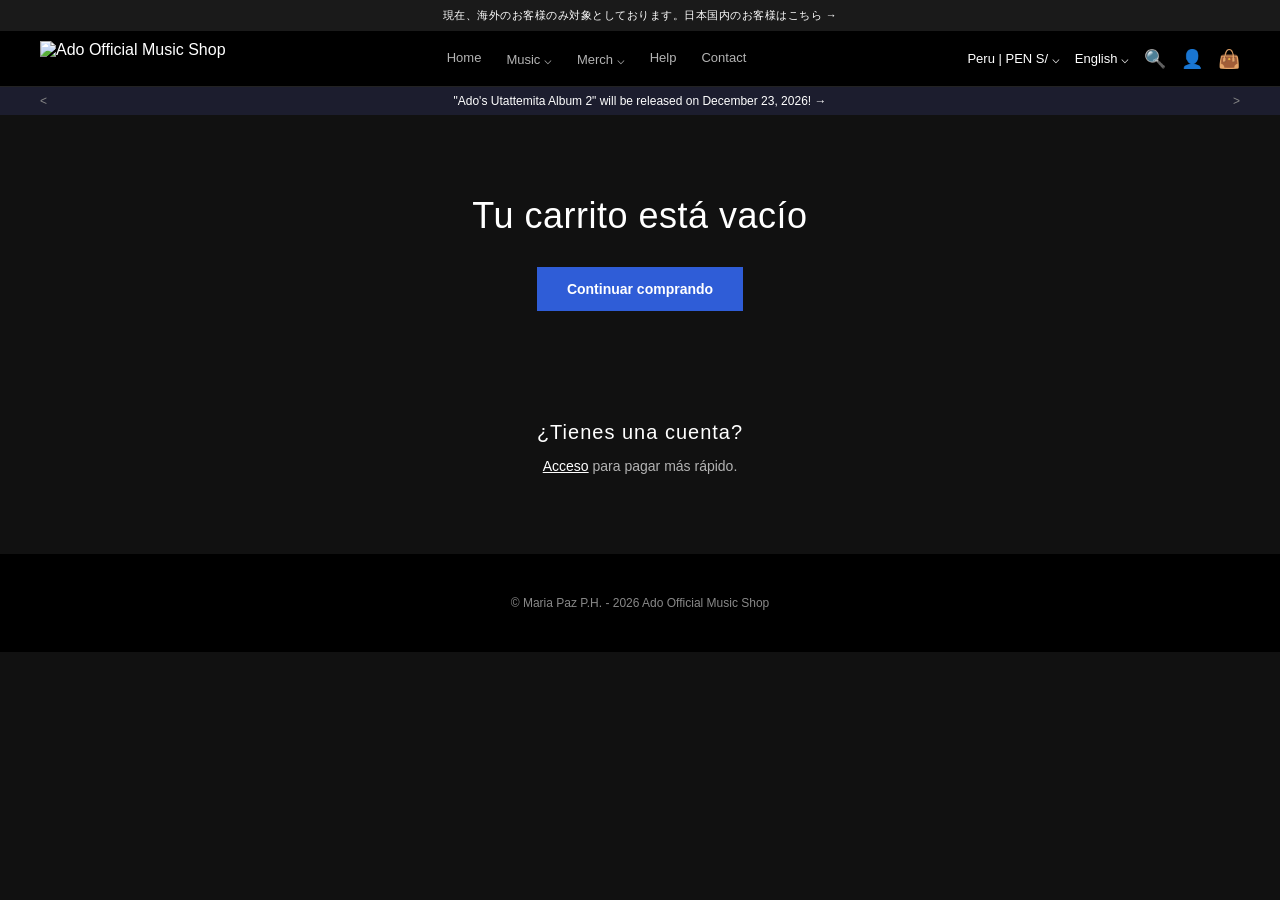
==== carrito.html @ 88e860b4 "Add files via upload" ====
<!DOCTYPE html>
<html lang="es">
<head>
    <meta charset="UTF-8">
    <meta name="viewport" content="width=device-width, initial-scale=1.0">
    <title>Your Shopping Cart - Ado Official Music Shop</title>
    <!-- Jala la cabecera idéntica que ya perfeccionamos -->
    <link rel="stylesheet" href="paginaweb.css">
    <!-- Enlazamos su propio archivo de estilos exclusivo para el carrito -->
    <link rel="stylesheet" href="carrito.css">
</head>
<body>

    <!-- 1. Barra de aviso superior japonesa -->
    <div class="aviso-top">
        現在、海外のお客様のみ対象としております。日本国内のお客様はこちら →
    </div>

    <!-- 2. Cabecera principal (Mantiene el mismo menú pegajoso) -->
    <header class="cabecera">
        <button class="menu-hamburguesa" id="boton-menu">☰</button>

        <div class="logo">
            <img src="logo_ado.png" alt="Ado Official Music Shop">
        </div>

        <nav class="menu" id="menu-navegacion">
            <a href="paginaweb.html">Home</a>
            
            <div class="dropdown">
                <a href="#" class="dropdown-toggle" id="toggle-music">Music <span class="arrow">⌵</span><span class="mobile-arrow">→</span></a>
                <div class="dropdown-content" id="submenu-music">
                    <a href="#" class="mobile-back" id="back-music">← Music</a>
                    <a href="#">ALL MUSIC</a>
                    <a href="utattemita-limited.html">Ado's Utattemita Album 2</a>
                    <a href="utattemita-standard.html">Yodaka</a>
                    <a href="#">Vivarium</a>
                    <a href="#">Phantom Siita - 1st JAPAN TOUR 2025 "Flame Medusa"</a>
                    <a href="#">Hibana</a>
                    <a href="#">Profile of Mona Lisa</a>
                    <a href="#">Ado's Best Adobum</a>
                    <a href="#">Shinzou</a>
                    <a href="#">Sakura Biyori and Time Machine (with Hatsune Miku) / Shoka</a>
                    <a href="#">Zanmu (Album)</a>
                    <a href="#">Phantom Siita</a>
                </div>
            </div>

            <div class="dropdown">
                <a href="#" class="dropdown-toggle" id="toggle-merch">Merch <span class="arrow">⌵</span><span class="mobile-arrow">→</span></a>
                <div class="dropdown-content" id="submenu-merch">
                    <a href="#" class="mobile-back" id="back-merch">← Merch</a>
                    <a href="#">ALL MERCH</a>
                    <a href="#">Crunchyroll x Ado</a>
                    <a href="#">Ado Official Calendar 2025</a>
                    <a href="#">Phantom Siita</a>
                </div>
            </div>

            <a href="#">Help</a>
            <a href="Contactanos.html">Contact</a>
        </nav>

        <div class="cabecera-derecha">
            <span class="currency-text">Peru | PEN S/ <span class="arrow">⌵</span></span>
            <span class="language-text">English <span class="arrow">⌵</span></span>
            <span class="icon-placeholder">🔍</span>
            <span class="icon-placeholder">👤</span>
            <!-- La bolsita ahora tiene un enlace directo a esta página -->
            <a href="carrito.html" style="text-decoration: none; color: inherit;"><span class="icon-placeholder" id="contenedor-bolsa">👜</span></a>
        </div>
    </header>

    <!-- 3. Barra azul de anuncios -->
    <div class="barra-anuncio">
        <span>&lt;</span>
        <p>"Ado's Utattemita Album 2" will be released on December 23, 2026! →</p>
        <span>&gt;</span>
    </div>

    <!-- 4. Contenido Central del Carrito Vacío -->
    <main class="contenedor-carrito-vacio">
        <h1>Tu carrito está vacío</h1>
        
        <!-- Botón azul oficial para regresar a la tienda -->
        <a href="paginaweb.html" class="boton-continuar-compra">Continuar comprando</a>

        <div class="seccion-cuenta-carrito">
            <h2>¿Tienes una cuenta?</h2>
            <p><a href="#">Acceso</a> para pagar más rápido.</p>
        </div>
    </main>

    <!-- 5. Pie de página -->
    <footer>
        <p>&copy; Maria Paz P.H. - 2026 Ado Official Music Shop</p>
    </footer>

    <!-- 6. JavaScript Móvil coordinado -->
    <script>
        var boton = document.getElementById("boton-menu");
        var menu = document.getElementById("menu-navegacion");
        
        var toggleMusic = document.getElementById("toggle-music");
        var submenuMusic = document.getElementById("submenu-music");
        var backMusic = document.getElementById("back-music");

        var toggleMerch = document.getElementById("toggle-merch");
        var submenuMerch = document.getElementById("submenu-merch");
        var backMerch = document.getElementById("back-merch");

        boton.onclick = function() {
            if (menu.style.display === "none" || menu.style.display === "") {
                menu.style.display = "flex";       
                boton.innerHTML = "✖";       
            } else {
                menu.style.display = "none";       
                boton.innerHTML = "☰";
                submenuMusic.classList.remove("active-submenu");
                submenuMerch.classList.remove("active-submenu");
            }
        };

        toggleMusic.onclick = function(e) {
            if (window.innerWidth <= 768) {
                e.preventDefault();
                submenuMusic.classList.add("active-submenu");
            }
        };

        toggleMerch.onclick = function(e) {
            if (window.innerWidth <= 768) {
                e.preventDefault();
                submenuMerch.classList.add("active-submenu");
            }
        };

        backMusic.onclick = function(e) {
            e.preventDefault();
            e.stopPropagation();
            submenuMusic.classList.remove("active-submenu");
        };

        backMerch.onclick = function(e) {
            e.preventDefault();
            e.stopPropagation();
            submenuMerch.classList.remove("active-submenu");
        };
    </script>

</body>
</html>
---- paginaweb.css ----
/* ==========================================
   1. ESTILOS GENERALES Y BASE
   ========================================== */
body {
    background-color: #111111; 
    color: #ffffff; 
    font-family: sans-serif; /* Tipografía limpia idéntica a la tienda oficial */
    margin: 0;
    padding: 0;
}

img {
    max-width: 100%;
    height: auto;
    display: block; /* Evita espacios vacíos extraños debajo de las imágenes */
}

/* ==========================================
   2. BARRAS DE ANUNCIOS Y CABECERA
   ========================================== */
/* Barra gris superior japonesa */
.aviso-top {
    background-color: #1a1a1a;
    color: #ffffff;
    font-size: 11px;
    text-align: center;
    padding: 8px 0;
    letter-spacing: 0.5px;
}

/* Contenedor principal de la cabecera */
.cabecera {
    display: flex;
    justify-content: space-between;
    align-items: center;
    padding: 10px 40px;
    background-color: #000000;
    border-bottom: 1px solid #222222;
    position: relative;
    position: sticky;   /* Hace que se quede pegado al hacer scroll */
    top: 0;             /* Lo clava exactamente en el techo de la pantalla */
    z-index: 1000;
}

/* Botón de tres líneas (Oculto en computadoras) */
.menu-hamburguesa {
    display: none; 
    background: none;
    border: none;
    color: white;
    font-size: 24px;
    cursor: pointer;
    z-index: 10; /* Se asegura de quedar por encima al presionar */
}

/* Control del tamaño del logo de Ado */
.logo img {
    height: 35px;
    width: auto;
    display: block;
}

/* Enlaces del menú central */
.menu {
    display: flex;
    gap: 25px;
}

.menu a {
    color: #b3b3b3; /* Tono grisáceo elegante original */
    text-decoration: none;
    font-size: 13px;
    font-weight: normal;
    transition: color 0.2s;
}

.menu a:hover, .menu a.active {
    color: #ffffff; /* Brilla en blanco en Hover */
    text-decoration: underline; /* Subrayado simple original */
}

/* Bloque derecho (Moneda e iconos) */
.cabecera-derecha {
    color: #ffffff;
    font-size: 13px;
    display: flex;
    align-items: center;
    gap: 15px;
}

.icon-placeholder {
    font-size: 18px;
    cursor: pointer;
}

/* Barra morada/azul inferior (Anuncio del álbum) */
.barra-anuncio {
    background-color: #1c1d2e; 
    display: flex;
    justify-content: space-between;
    align-items: center;
    padding: 2px 40px;
    font-size: 12px;
}

.barra-anuncio p {
    margin: 5px 0;
}

.barra-anuncio span {
    cursor: pointer;
    color: #888888;
}

/* ==========================================
   3. BANNER PRINCIPAL Y SECCIONES
   ========================================== */
.banner img {
    width: 100%;
    display: block;
}

h2 {
    text-align: center;
    margin-top: 50px;
    margin-bottom: 30px;
    font-size: 24px;
    letter-spacing: 1px;
}

/* ==========================================
   4. GRILLA DE PRODUCTOS INTERACTIVA
   ========================================== */
.productos {
    display: flex;
    flex-wrap: wrap;
    justify-content: center;
    gap: 30px;
    padding: 0 20px;
    margin-bottom: 50px;
}

/* Tarjeta individual de producto */
.productos article {
    width: 250px; 
    flex-shrink: 0; 
    text-align: center; /* Todo el texto va centrado */
    cursor: pointer;
}

/* Forzar que las imágenes mantengan su encuadre al crecer */
.productos article img {
    width: 100%;
    height: auto;
    transition: transform 0.3s ease-in-out; /* Animación fluida para el acercamiento */
}

.productos article h3 {
    font-size: 14px;
    font-weight: normal;
    margin: 15px 0 8px 0;
    line-height: 1.4;
    position: relative;
    display: inline-block;
}

/* Línea blanca animada debajo del texto en las tarjetas */
.productos article h3::after {
    content: '';
    position: absolute;
    width: 100%;
    transform: scaleX(0);
    height: 1px;
    bottom: -4px;
    left: 0;
    background-color: #ffffff;
    transition: transform 0.25s ease-out;
}

.productos article p {
    font-size: 14px;
    color: #cccccc;
    margin: 8px 0 0 0;
}

/* --- EFECTO HOVER EN PRODUCTOS --- */
/* Cuando el puntero toca la mercancía, la imagen se acerca y sale la línea */
.productos article:hover img {
    transform: scale(1.04); 
}

.productos article:hover h3::after {
    transform: scaleX(1);
}

/* ==========================================
   5. PIE DE PÁGINA (FOOTER)
   ========================================== */
footer {
    text-align: center;
    padding: 30px 20px;
    background-color: #000000;
    font-size: 12px;
    color: #888888;
    margin-top: 60px;
}

/* --- NUEVOS ESTILOS PARA LOS MENÚS DESPLEGABLES (DROPDOWN) --- */
.dropdown {
    position: relative;
    display: inline-block;
}

/* Caja contenedora de la lista (Oculta por defecto) */
.dropdown-content {
    display: none;
    position: absolute;
    background-color: #1a1a1a; /* Fondo gris oscuro idéntico al de tu foto */
    min-width: 280px;
    box-shadow: 0px 8px 16px rgba(0,0,0,0.5);
    z-index: 2000; /* Se asegura de quedar por encima de los banners */
    top: 100%;
    left: 0;
    padding: 10px 0;
}

/* Enlaces individuales dentro del submenú */
.dropdown-content a {
    color: #cccccc !important;
    padding: 10px 20px;
    text-decoration: none !important;
    display: block;
    font-size: 13px;
    text-align: left;
    transition: background-color 0.2s, color 0.2s;
}

/* Efecto hover para las opciones de la lista */
.dropdown-content a:hover {
    background-color: #2a2a2a;
    color: #ffffff !important;
}


/* ==========================================
   6. DISEÑO RESPONSIVO (PANTALLA A LA MITAD / MÓVIL)
   ========================================== */
@media (max-width: 768px) {
    .cabecera {
        padding: 20px;
        display: flex;
        justify-content: space-between;
        align-items: center;
        background-color: #000000;
        border-bottom: 1px solid #1a1a1a; 
    }

    /* Muestra las 3 líneas del menú hamburguesa */
    .menu-hamburguesa {
        display: block; 
        font-size: 28px;
    }

    /* Esconde el menú de texto normal para que controle JavaScript */
    .menu {
        display: none; /* JavaScript se encarga de cambiarlo a flex al hacer clic */
        position: fixed; /* Se clava cubriendo toda la pantalla */
        top: 95px; /* Se posiciona justo debajo de la barra negra del logo */
        left: 0;
        width: 100%;
        height: calc(100vh - 95px); /* Toma todo el alto restante de la pantalla */
        background-color: #111111; /* Fondo oscuro uniforme original */
        flex-direction: column;
        gap: 0; /* Quitamos el espacio libre para usar bordes divisores */
        padding: 0;
        z-index: 1500;
        overflow-y: auto; /* Permite hacer scroll interno si el menú es muy largo */
    }

    /* Enlaces del menú en formato de lista expandida */
    .menu a, .menu .dropdown-toggle {
        width: 100%;
        box-sizing: border-box;
        padding: 20px 24px;
        text-align: left;
        font-size: 16px; /* Letra un poco más grande como el original */
        color: #ffffff;
        border-bottom: 1px solid #222222; /* Línea divisoria sutil */
        display: flex;
        justify-content: space-between;
        align-items: center;
        text-decoration: none;
    }

    /* Estilo específico para los contenedores dropdown en móvil */
    .menu .dropdown {
        width: 100%;
        display: block;
    }

    /* Ocultamos las listas flotantes de PC en la vista móvil por ahora */
    .menu .dropdown-content {
        position: relative;
        box-shadow: none;
        background-color: #1a1a1a;
        width: 100%;
        display: none; /* Se mantiene oculto hasta que hagamos la interacción móvil */
    }

        /* AGREGA ESTO AL FINAL DE TU @MEDIA (MAX-WIDTH: 768PX) */
    .menu .arrow { display: inline-block; } /* Oculta la flecha de PC en móvil */
    .mobile-arrow { font-size: 14px; color: #888888; display: block; }

    /* Estilo gris oscuro para las barras de regreso ← Music y ← Merch */
    .menu .mobile-back {
        background-color: #1a1a1a;
        font-weight: bold;
        border-bottom: 1px solid #333333;
    }

    /* Regla maestra: despliega el submenú de lado a lado cuando se activa */
    .menu .dropdown-content.active-submenu {
        display: flex !important;
        flex-direction: column;
        position: fixed; /* Cambiado a fixed para tomar control total */
        top: 95px;       /* Se alinea abajo de la franja negra del logo */
        left: 0;
        width: 100%;
        height: calc(100vh - 95px); /* Tapa todo el fondo negro sólido */
        background-color: #111111;  
        z-index: 2000;              /* Se pone por encima de Home, Merch y Help */
        overflow-y: auto;           /* Te permite bajar con el dedo en la lista */
        padding: 0;
    }
    
    /* Clava el logotipo de Ado exactamente en el centro */
    .logo {
        margin: 0 auto; /* Centra el logo de forma segura sin pisar texto */
    }


    .logo img {
        height: 48px;
    }

    /* Oculta el texto de Perú/Moneda para dar espacio a los iconos */
    .currency-text {
        display: none;
    }
    
    .cabecera-derecha {
        gap: 18px;
    }

    .icon-placeholder {
        font-size: 24px;
    }

    /* Los productos se acomodan perfectamente en filas de dos en dos */
    .productos article {
        width: 43%;
        box-sizing: border-box;
    }
}

/* AGREGA ESTO AL FINAL DE TODO TU ARCHIVO CSS */
@media (min-width: 769px) {
    #menu-navegacion {
        display: flex !important; 
    }
    
    .dropdown:hover .dropdown-content {
        display: block;
    }

    /* 👇 METE ESTAS DOS NUEVAS REGLAS AQUÍ ADENTRO */
    .menu .mobile-back {
        display: none !important; /* Esconde el "← Music" y "← Merch" en computadoras */
    }

    .mobile-arrow {
        display: none !important; /* Esconde la flechita "→" lateral en computadoras */
    }
}

#contenedor-bolsa {
    position: relative;
    display: inline-block;
}

.contador-carrito {
    position: absolute;
    top: -5px;
    right: -8px;
    background-color: #ff3b30; /* Círculo rojo de alerta */
    color: #ffffff;
    font-size: 11px;
    font-weight: bold;
    min-width: 16px;
    height: 16px;
    border-radius: 50%;
    display: flex;
    align-items: center;
    justify-content: center;
    padding: 2px;
    box-sizing: border-box;
}
---- carrito.css ----
/* ==========================================
   ESTILOS EXCLUSIVOS DE LA PÁGINA DEL CARRITO
   ========================================== */
.contenedor-carrito-vacio {
    max-width: 600px;
    margin: 80px auto;
    padding: 0 20px;
    text-align: center; /* Centra todo el contenido como el original */
    font-family: sans-serif;
}

.contenedor-carrito-vacio h1 {
    font-size: 36px;
    font-weight: normal;
    margin-bottom: 30px;
    letter-spacing: 0.5px;
}

/* Botón Azul de Continuar Comprando */
.boton-continuar-compra {
    display: inline-block;
    background-color: #2f5dd7;
    color: #ffffff;
    text-decoration: none;
    padding: 14px 30px;
    font-size: 14px;
    font-weight: bold;
    transition: background-color 0.2s;
    margin-bottom: 60px;
}

.boton-continuar-compra:hover {
    background-color: #1e4bb8;
}

/* Bloque inferior de Cuenta de Usuario */
.seccion-cuenta-carrito h2 {
    font-size: 20px;
    font-weight: normal;
    margin-bottom: 10px;
}

.seccion-cuenta-carrito p {
    font-size: 14px;
    color: #b3b3b3;
}

.seccion-cuenta-carrito a {
    color: #ffffff;
    text-decoration: underline;
    transition: color 0.2s;
}

.seccion-cuenta-carrito a:hover {
    color: #cccccc;
}

/* Ajuste móvil simple */
@media (max-width: 768px) {
    .contenedor-carrito-vacio {
        margin: 60px auto;
    }
    
    .contenedor-carrito-vacio h1 {
        font-size: 28px;
    }
}
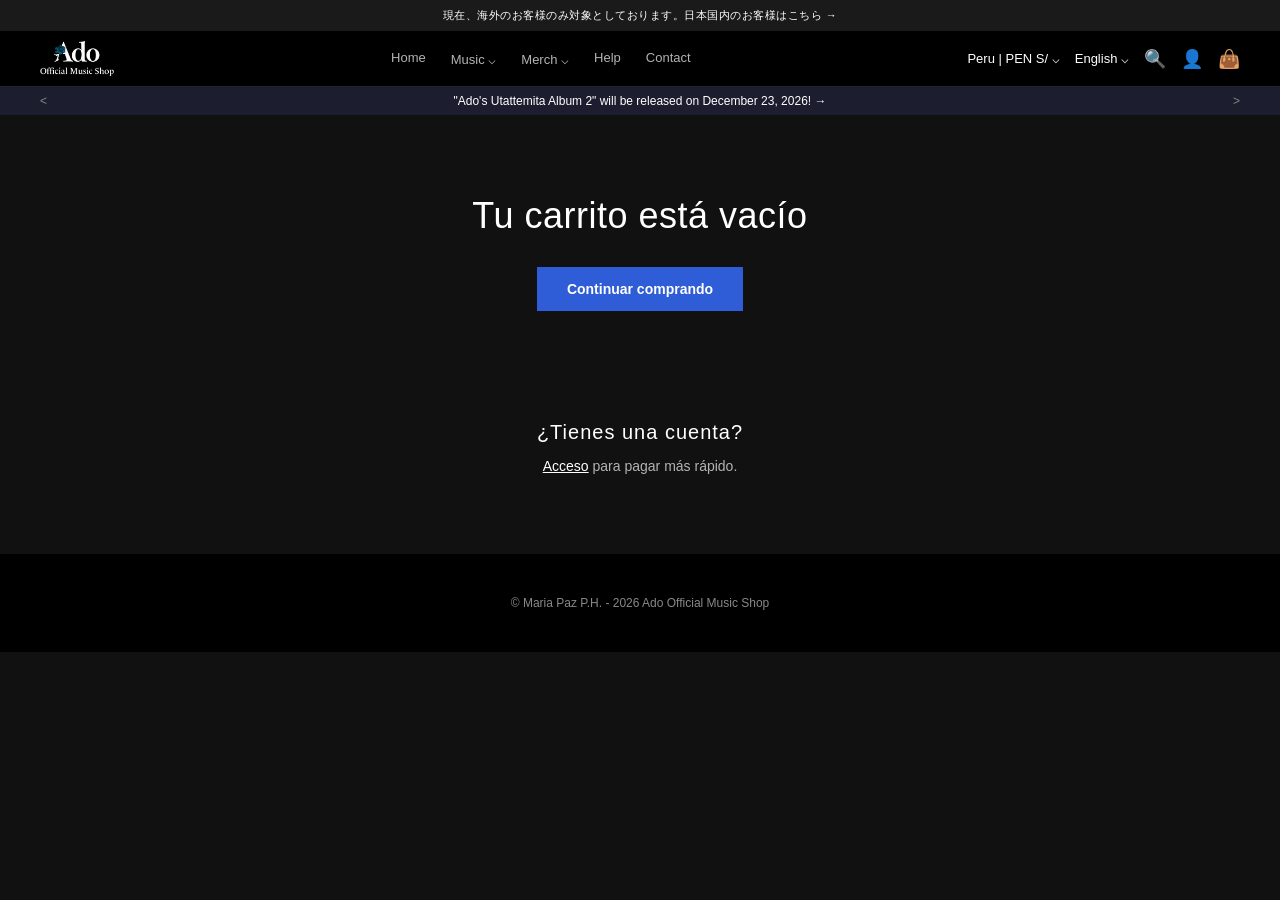
==== commit 543e4e5b: "Enhance shopping cart functionality with local storage Added JavaScript to manage cart contents from" ====
--- a/carrito.html
+++ b/carrito.html
@@ -79,12 +79,9 @@
     </div>
 
     <!-- 4. Contenido Central del Carrito Vacío -->
-    <main class="contenedor-carrito-vacio">
+    <main class="contenedor-carrito-vacio" id="contenido-carrito">
         <h1>Tu carrito está vacío</h1>
-        
-        <!-- Botón azul oficial para regresar a la tienda -->
         <a href="paginaweb.html" class="boton-continuar-compra">Continuar comprando</a>
-
         <div class="seccion-cuenta-carrito">
             <h2>¿Tienes una cuenta?</h2>
             <p><a href="#">Acceso</a> para pagar más rápido.</p>
@@ -147,6 +144,23 @@
             submenuMerch.classList.remove("active-submenu");
         };
     </script>
+    <script>
+        // Al cargar la página, revisamos la memoria secreta del navegador
+        var cantidadGuardada = localStorage.getItem("cantidadCarrito");
+        var contenedorContenido = document.getElementById("contenido-carrito");
+        var bolsaCabecera = document.getElementById("contenedor-bolsa");
 
+        // Si la memoria tiene datos, borramos el "carrito vacío" y sumamos los productos
+        if (cantidadGuardada && parseInt(cantidadGuardada) > 0) {
+            
+            if (bolsaCabecera) {
+                bolsaCabecera.innerHTML = '👜<span class="contador-carrito">' + cantidadGuardada + '</span>';
+            }
+
+            contenedorContenido.innerHTML = '<h1>Tu carrito tiene ' + cantidadGuardada + ' producto(s)</h1>' +
+                                              '<p style="margin-bottom: 30px; color: #b3b3b3;">Has seleccionado la edición de Ado’s Utattemita Album 2.</p>' +
+                                              '<a href="paginaweb.html" class="boton-continuar-compra">Continuar comprando</a>';
+        }
+    </script>
 </body>
 </html>
